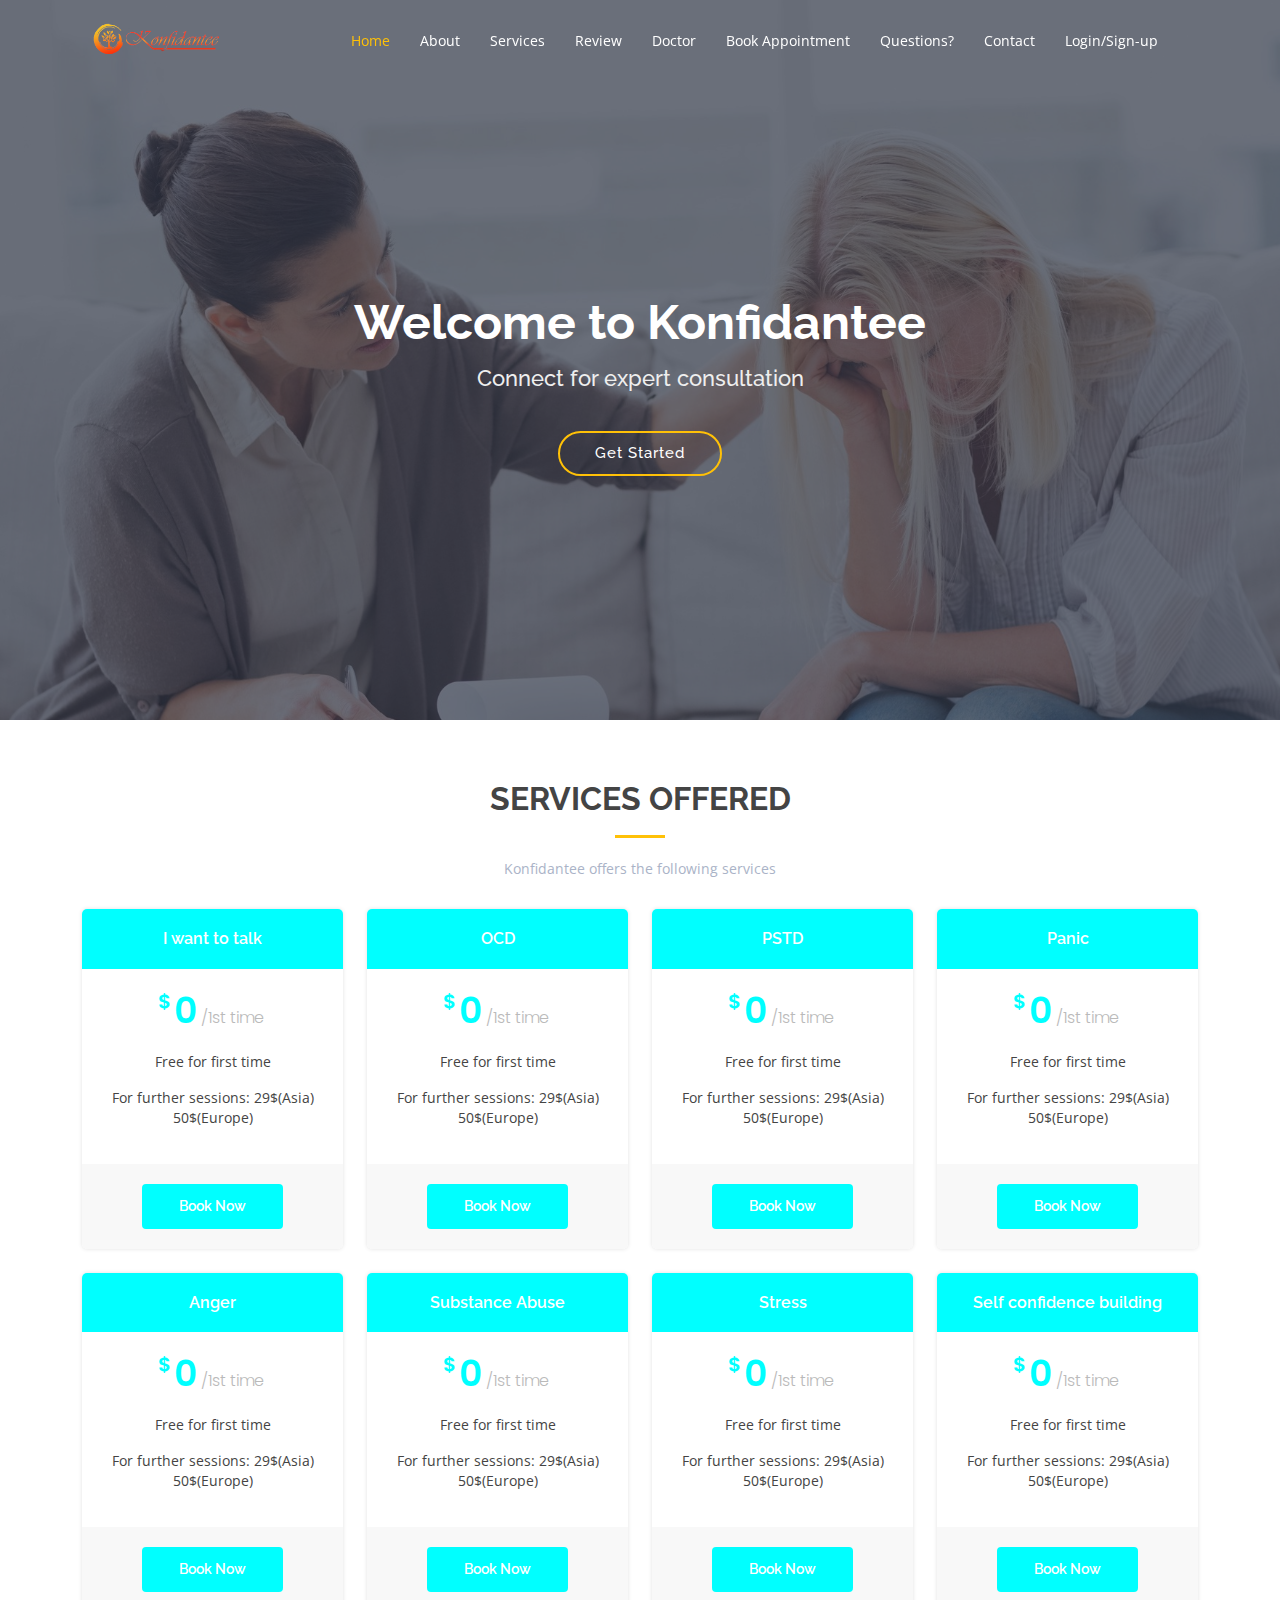
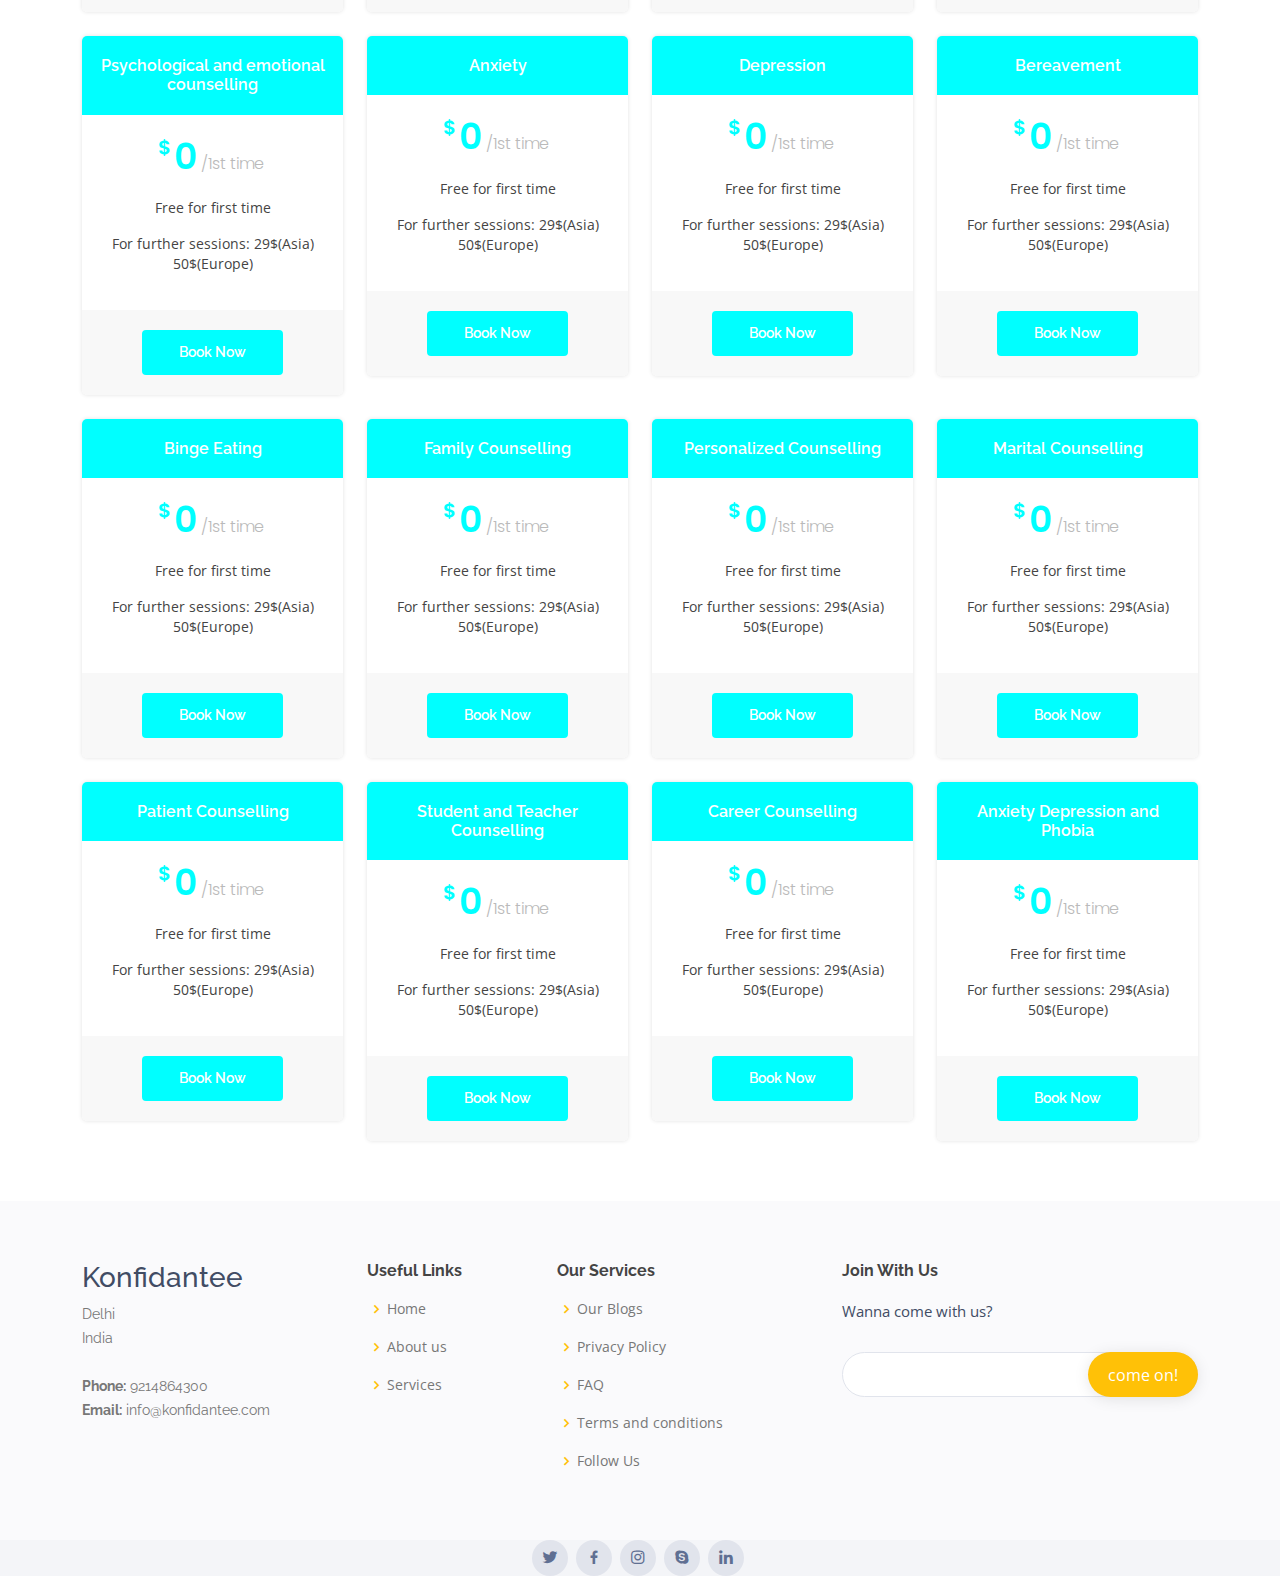
==== index.html @ 5b177a98 "Add files via upload" ====
<!DOCTYPE html>
<html lang="en">

<head>
  <meta charset="utf-8">
  <meta content="width=device-width, initial-scale=1.0" name="viewport">
  

  <title>Konfidantee</title>
  <meta content="" name="description">
  <meta content="" name="keywords">

  <!-- Favicons -->
  <link href="assets/img/favicon.png" rel="icon">
  <link href="assets/img/apple-touch-icon.png" rel="apple-touch-icon">

  <!-- Google Fonts -->
  <link href="https://fonts.googleapis.com/css?family=Open+Sans:300,300i,400,400i,600,600i,700,700i|Raleway:300,300i,400,400i,500,500i,600,600i,700,700i|Poppins:300,300i,400,400i,500,500i,600,600i,700,700i" rel="stylesheet">

  <!-- Vendor CSS Files -->
  <link href="assets/vendor/bootstrap/css/bootstrap.min.css" rel="stylesheet">
  <link href="assets/vendor/bootstrap-icons/bootstrap-icons.css" rel="stylesheet">
  <link href="assets/vendor/boxicons/css/boxicons.min.css" rel="stylesheet">
  <link href="assets/vendor/glightbox/css/glightbox.min.css" rel="stylesheet">
  <link href="assets/vendor/swiper/swiper-bundle.min.css" rel="stylesheet">
  <link href="assets/css/style.css" rel="stylesheet">
  
  

</head>

<body>

    <!-- **** Header Area Start ***** -->
  

    
   <header id="header" class="fixed-top header-transparent">
    <div class="container d-flex align-items-center justify-content-between">
      
       <a href="index.html" class="logo"><img src="assets/img/logo.png" alt="" class="img-fluid"></a>

      <nav id="navbar" class="navbar">
        <ul>
          <li><a class="nav-link scrollto active" href="#hero">Home</a></li>
          <li><a class="nav-link scrollto" href="#about">About</a></li>
          <li><a class="nav-link scrollto" href="#services">Services</a></li>
          <li><a class="nav-link scrollto " href="#testimonials">Review</a></li>
          <li><a class="nav-link scrollto" href="#team">Doctor</a></li>
          <li><a class="nav-link scrollto" href="indexbook.html">Book Appointment</a></li>
          <li><a class="nav-link scrollto" href="#faq">Questions?</a></li>
          <li><a class="nav-link scrollto" href="#contact">Contact</a></li>
        <li><a class="nav-link scrollto" href="indexlogin.html">Login/Sign-up</a></li>
      </ul>
     
           <!-- <i class="bi bi-list mobile-nav-toggle"></i> -->
           
          <button class="menu mobile-nav-toggle" onclick="this.classList.toggle('opened');this.setAttribute('aria-expanded', this.classList.contains('opened'))" aria-label="Main Menu">
            <svg width="40" height="40" viewBox="0 0 100 100">
              <path class="line line1" d="M 20,29.000046 H 80.000231 C 80.000231,29.000046 94.498839,28.817352 94.532987,66.711331 94.543142,77.980673 90.966081,81.670246 85.259173,81.668997 79.552261,81.667751 75.000211,74.999942 75.000211,74.999942 L 25.000021,25.000058" />
              <path class="line line2" d="M 20,50 H 80" />
              <path class="line line3" d="M 20,70.999954 H 80.000231 C 80.000231,70.999954 94.498839,71.182648 94.532987,33.288669 94.543142,22.019327 90.966081,18.329754 85.259173,18.331003 79.552261,18.332249 75.000211,25.000058 75.000211,25.000058 L 25.000021,74.999942" />
            </svg>
          </button>
           
      </nav><!-- .navbar -->
      
    </div>
  </header>

   


  <!-- ======= Hero Section ======= -->
  <section id="hero" class="d-flex align-items-center justify-content-center">
    <div class="container position-relative">
      <h1>Welcome to Konfidantee</h1>
      <h2>Connect for expert consultation</h2>
      <a href="#pricing" class="btn-get-started scrollto">Get Started</a>
    </div>
  </section><!-- End Hero -->

  <main id="main">

    <!-- ======= Service Section ======= -->
    <section id="pricing" class="pricing">
      <div class="container">

        <div class="section-title">
          <h2>Services Offered</h2>
          <p>Konfidantee offers the following services </p>
        </div>

        <div class="row">

          <div class="col-lg-3 col-md-6">
            <div class="box featured">
              <h3>I want to talk</h3>
              <h4><sup>$</sup>0<span> /1st time</span></h4>
              <ul>
                <li>Free for first time</li>
                <li>For further sessions: 29$(Asia) 50$(Europe)</li>
                
              </ul>
              <div class="btn-wrap">
                <a href="indexbook.html" class="btn-buy">Book Now</a>
              </div>
            </div>
          </div>

          <div class="col-lg-3 col-md-6 mt-4 mt-md-0">
            <div class="box featured">
              <h3>OCD</h3>
              <h4><sup>$</sup>0<span> /1st time</span></h4>
              <ul>
                <li>Free for first time</li>
                <li>For further sessions: 29$(Asia) 50$(Europe)</li>
               
                
              </ul>
              <div class="btn-wrap">
                <a href="indexbook.html" class="btn-buy">Book Now</a>
              </div>
            </div>
          </div>

          <div class="col-lg-3 col-md-6 mt-4 mt-lg-0">
            <div class="box featured">
              <h3>PSTD</h3>
              <h4><sup>$</sup>0<span> /1st time</span></h4>
              <ul>
                <li>Free for first time</li>
                <li>For further sessions: 29$(Asia) 50$(Europe)</li>
                
              </ul>
              <div class="btn-wrap">
                <a href="indexbook.html" class="btn-buy">Book Now</a>
              </div>
            </div>
          </div>

          <div class="col-lg-3 col-md-6 mt-4 mt-lg-0">
            <div class="box featured">
              <h3>Panic</h3>
              <h4><sup>$</sup>0<span> /1st time</span></h4>
              <ul>
                <li>Free for first time</li>
                <li>For further sessions: 29$(Asia) 50$(Europe)</li>
                
              </ul>
              <div class="btn-wrap">
                <a href="indexbook.html" class="btn-buy">Book Now</a>
              </div>
            </div>
          </div>

        </div>
        <br>
        <div class="row">

          <div class="col-lg-3 col-md-6">
            <div class="box featured">
              <h3>Anger</h3>
              <h4><sup>$</sup>0<span> /1st time</span></h4>
              <ul>
                <li>Free for first time</li>
                <li>For further sessions: 29$(Asia) 50$(Europe)</li>
                
              </ul>
              <div class="btn-wrap">
                <a href="indexbook.html" class="btn-buy">Book Now</a>
              </div>
            </div>
          </div>

          <div class="col-lg-3 col-md-6 mt-4 mt-md-0">
            <div class="box featured">
              <h3>Substance Abuse</h3>
             <h4><sup>$</sup>0<span> /1st time</span></h4>
              <ul>
                <li>Free for first time</li>
                <li>For further sessions: 29$(Asia) 50$(Europe)</li>
               
                
              </ul>
              <div class="btn-wrap">
                <a href="indexbook.html" class="btn-buy">Book Now</a>
              </div>
            </div>
          </div>

          <div class="col-lg-3 col-md-6 mt-4 mt-lg-0">
            <div class="box featured">
              <h3>Stress</h3>
              <h4><sup>$</sup>0<span> /1st time</span></h4>
              <ul>
                <li>Free for first time</li>
                <li>For further sessions: 29$(Asia) 50$(Europe)</li>
                
              </ul>
              <div class="btn-wrap">
                <a href="indexbook.html" class="btn-buy">Book Now</a>
              </div>
            </div>
          </div>

          <div class="col-lg-3 col-md-6 mt-4 mt-lg-0">
            <div class="box featured">
              <h3>Self confidence building</h3>
              <h4><sup>$</sup>0<span> /1st time</span></h4>
              <ul>
                <li>Free for first time</li>
                <li>For further sessions: 29$(Asia) 50$(Europe)</li>
                
              </ul>
              <div class="btn-wrap">
                <a href="indexbook.html" class="btn-buy">Book Now</a>
              </div>
            </div>
          </div>

        </div>
        <br>
        <div class="row">

          <div class="col-lg-3 col-md-6">
            <div class="box featured">
              <h3>Psychological and emotional counselling</h3>
              <h4><sup>$</sup>0<span> /1st time</span></h4>
              <ul>
                <li>Free for first time</li>
                <li>For further sessions: 29$(Asia) 50$(Europe)</li>
                
              </ul>
              <div class="btn-wrap">
                <a href="indexbook.html" class="btn-buy">Book Now</a>
              </div>
            </div>
          </div>

          <div class="col-lg-3 col-md-6 mt-4 mt-md-0">
            <div class="box featured">
              <h3>Anxiety</h3>
              <h4><sup>$</sup>0<span> /1st time</span></h4>
              <ul>
                <li>Free for first time</li>
                <li>For further sessions: 29$(Asia) 50$(Europe)</li>
               
                
              </ul>
              <div class="btn-wrap">
                <a href="indexbook.html" class="btn-buy">Book Now</a>
              </div>
            </div>
          </div>

          <div class="col-lg-3 col-md-6 mt-4 mt-lg-0">
            <div class="box featured">
              <h3>Depression</h3>
              <h4><sup>$</sup>0<span> /1st time</span></h4>
              <ul>
                <li>Free for first time</li>
                <li>For further sessions: 29$(Asia) 50$(Europe)</li>
                
              </ul>
              <div class="btn-wrap">
                <a href="indexbook.html" class="btn-buy">Book Now</a>
              </div>
            </div>
          </div>

          <div class="col-lg-3 col-md-6 mt-4 mt-lg-0">
            <div class="box featured">
              <h3>Bereavement</h3>
              <h4><sup>$</sup>0<span> /1st time</span></h4>
              <ul>
                <li>Free for first time</li>
                <li>For further sessions: 29$(Asia) 50$(Europe)</li>
                
              </ul>
              <div class="btn-wrap">
                <a href="indexbook.html" class="btn-buy">Book Now</a>
              </div>
            </div>
          </div>

        </div>
        <br>
        <div class="row">

          <div class="col-lg-3 col-md-6">
            <div class="box featured">
              <h3>Binge Eating</h3>
              <h4><sup>$</sup>0<span> /1st time</span></h4>
              <ul>
                <li>Free for first time</li>
                <li>For further sessions: 29$(Asia) 50$(Europe)</li>
                
              </ul>
              <div class="btn-wrap">
                <a href="indexbook.html" class="btn-buy">Book Now</a>
              </div>
            </div>
          </div>

          <div class="col-lg-3 col-md-6 mt-4 mt-md-0">
            <div class="box featured">
              <h3>Family Counselling</h3>
              <h4><sup>$</sup>0<span> /1st time</span></h4>
              <ul>
                <li>Free for first time</li>
                <li>For further sessions: 29$(Asia) 50$(Europe)</li>
               
                
              </ul>
              <div class="btn-wrap">
                <a href="indexbook.html" class="btn-buy">Book Now</a>
              </div>
            </div>
          </div>

          <div class="col-lg-3 col-md-6 mt-4 mt-lg-0">
            <div class="box featured">
              <h3>Personalized Counselling</h3>
              <h4><sup>$</sup>0<span> /1st time</span></h4>
              <ul>
                <li>Free for first time</li>
                <li>For further sessions: 29$(Asia) 50$(Europe)</li>
                
              </ul>
              <div class="btn-wrap">
                <a href="indexbook.html" class="btn-buy">Book Now</a>
              </div>
            </div>
          </div>

          <div class="col-lg-3 col-md-6 mt-4 mt-lg-0">
            <div class="box featured">
              <h3>Marital Counselling</h3>
              <h4><sup>$</sup>0<span> /1st time</span></h4>
              <ul>
                <li>Free for first time</li>
                <li>For further sessions: 29$(Asia) 50$(Europe)</li>
                
              </ul>
              <div class="btn-wrap">
                <a href="indexbook.html" class="btn-buy">Book Now</a>
              </div>
            </div>
          </div>

        </div>
        <br>
        <div class="row">

          <div class="col-lg-3 col-md-6">
            <div class="box featured">
              <h3>Patient Counselling</h3>
              <h4><sup>$</sup>0<span> /1st time</span></h4>
              <ul>
                <li>Free for first time</li>
                <li>For further sessions: 29$(Asia) 50$(Europe)</li>
                
              </ul>
              <div class="btn-wrap">
                <a href="indexbook.html" class="btn-buy">Book Now</a>
              </div>
            </div>
          </div>

          <div class="col-lg-3 col-md-6 mt-4 mt-md-0">
            <div class="box featured">
              <h3>Student and Teacher Counselling</h3>
              <h4><sup>$</sup>0<span> /1st time</span></h4>
              <ul>
                <li>Free for first time</li>
                <li>For further sessions: 29$(Asia) 50$(Europe)</li>
               
                
              </ul>
              <div class="btn-wrap">
                <a href="indexbook.html" class="btn-buy">Book Now</a>
              </div>
            </div>
          </div>

          <div class="col-lg-3 col-md-6 mt-4 mt-lg-0">
            <div class="box featured">
              <h3>Career Counselling</h3>
              <h4><sup>$</sup>0<span> /1st time</span></h4>
              <ul>
                <li>Free for first time</li>
                <li>For further sessions: 29$(Asia) 50$(Europe)</li>
                
              </ul>
              <div class="btn-wrap">
                <a href="indexbook.html" class="btn-buy">Book Now</a>
              </div>
            </div>
          </div>

          <div class="col-lg-3 col-md-6 mt-4 mt-lg-0">
            <div class="box featured">
              <h3>Anxiety Depression and Phobia</h3>
              <h4><sup>$</sup>0<span> /1st time</span></h4>
              <ul>
                <li>Free for first time</li>
                <li>For further sessions: 29$(Asia) 50$(Europe)</li>
                
              </ul>
              <div class="btn-wrap">
                <a href="indexbook.html" class="btn-buy">Book Now</a>
              </div>
            </div>
          </div>

        </div>

      </div>
    </section><!-- End Pricing Section -->


  </main><!-- End #main -->

  <!-- ======= Footer ======= -->
  <footer id="footer">

    <div class="footer-top">
      <div class="container">
        <div class="row">

          <div class="col-lg-3 col-md-6 footer-contact">
            <h3>Konfidantee</h3>
            <p>
              Delhi<br>
              India <br><br>
              <strong>Phone:</strong> 9214864300<br>
              <strong>Email:</strong> info@konfidantee.com<br>
            </p>
          </div>

          <div class="col-lg-2 col-md-6 footer-links">
            <h4>Useful Links</h4>
            <ul>
              <li><i class="bx bx-chevron-right"></i> <a href="#">Home</a></li>
              <li><i class="bx bx-chevron-right"></i> <a href="#">About us</a></li>
              <li><i class="bx bx-chevron-right"></i> <a href="#">Services</a></li>
              
              
            </ul>
          </div>

          <div class="col-lg-3 col-md-6 footer-links">
            <h4>Our Services</h4>
            <ul>
              <li><i class="bx bx-chevron-right"></i> <a href="#">Our Blogs</a></li>
              <li><i class="bx bx-chevron-right"></i> <a href="#">Privacy Policy</a></li>
              <li><i class="bx bx-chevron-right"></i> <a href="#">FAQ</a></li>
              <li><i class="bx bx-chevron-right"></i> <a href="#">Terms and conditions</a></li>
              <li><i class="bx bx-chevron-right"></i> <a href="#">Follow Us</a></li>
            </ul>
          </div>

          <div class="col-lg-4 col-md-6 footer-newsletter">
            <h4>Join With Us</h4>
            <p>Wanna come with us?</p>
            <form action="" method="post">
              <input type="email" name="email"><input type="submit" value="come on!">
            </form>
          </div>

        </div>
      </div>
    </div>

  
      <div class="social-links text-center text-md-right pt-3 pt-md-0">
        <a href="#" class="twitter"><i class="bx bxl-twitter"></i></a>
        <a href="#" class="facebook"><i class="bx bxl-facebook"></i></a>
        <a href="#" class="instagram"><i class="bx bxl-instagram"></i></a>
        <a href="#" class="google-plus"><i class="bx bxl-skype"></i></a>
        <a href="#" class="linkedin"><i class="bx bxl-linkedin"></i></a>
      </div>
    </div>
  </footer><!-- End Footer -->

  <a href="#" class="back-to-top d-flex align-items-center justify-content-center"><i class="bi bi-arrow-up-short"></i></a>
  
  <!-- Vendor JS Files -->

  <script src="assets/vendor/bootstrap/js/bootstrap.bundle.min.js"></script>
  
  <script src="assets/vendor/glightbox/js/glightbox.min.js"></script>
  <script src="assets/vendor/isotope-layout/isotope.pkgd.min.js"></script>
  <script src="assets/vendor/php-email-form/validate.js"></script>
  <script src="assets/vendor/purecounter/purecounter.js"></script>
  <script src="assets/vendor/swiper/swiper-bundle.min.js"></script>
  <script src="assets/js/main.js"></script>

</body>

</html>
---- assets/css/style.css ----
body {
  font-family: "Open Sans", sans-serif;
  color: #444444;
}

a {
  color: #ffc107;
  text-decoration: none;
}

a:hover {
  color: #ffce3a;
  text-decoration: none;
}

h1, h2, h3, h4, h5, h6 {
  font-family: "Raleway", sans-serif;
}

/*--------------------------------------------------------------
# Back to top button
--------------------------------------------------------------*/
.back-to-top {
  position: fixed;
  visibility: hidden;
  opacity: 0;
  right: 15px;
  bottom: 15px;
  z-index: 996;
  background: #ffc107;
  width: 40px;
  height: 40px;
  border-radius: 50px;
  transition: all 0.4s;
}


.back-to-top:hover {
  background: #ffcb30;
  color: #fff;
}

.back-to-top.active {
  visibility: visible;
  opacity: 1;
}

/*--------------------------------------------------------------
# Header
--------------------------------------------------------------*/
#header {
  transition: all 0.5s;
  z-index: 997;
  padding: 20px 0;
  background: rgba(55, 64, 85, 0.9);
}

#header.header-transparent {
  background: transparent;
}

#header.header-scrolled {
  background: rgba(55, 64, 85, 0.9);
  padding: 15px 0;
}

#header .logo {
  font-size: 28px;
  margin: 0;
  padding: 0;
  line-height: 1;
  font-weight: 600;
  letter-spacing: 2px;
  font-family: "Poppins", sans-serif;
}

#header .logo a {
  color: #fff;
}

#header .logo img {
  max-height: 40px;
}

/*--------------------------------------------------------------
# Navigation Menu
--------------------------------------------------------------*/
/**
* Desktop Navigation 
*/
.navbar {
  padding: 0;
}

.navbar ul {
  margin: 0;
  padding: 0;
  display: flex;
  list-style: none;
  align-items: center;
}

.navbar li {
  position: relative;
}

.navbar a, .navbar a:focus {
  display: flex;
  align-items: center;
  justify-content: space-between;
  padding: 10px 0 10px 30px;
  color: #fff;
  font-size: 14px;
  white-space: nowrap;
  transition: 0.3s;
}

.navbar a i, .navbar a:focus i {
  font-size: 12px;
  line-height: 0;
  margin-left: 5px;
}

.navbar a:hover, .navbar .active, .navbar .active:focus, .navbar li:hover > a {
  color: #ffc107;
}

.navbar .dropdown ul {
  display: block;
  position: absolute;
  left: 14px;
  top: calc(100% + 30px);
  margin: 0;
  padding: 10px 0;
  z-index: 99;
  opacity: 0;
  visibility: hidden;
  background: #fff;
  box-shadow: 0px 0px 30px rgba(127, 137, 161, 0.25);
  transition: 0.3s;
}

.navbar .dropdown ul li {
  min-width: 200px;
}

.navbar .dropdown ul a {
  padding: 10px 20px;
  font-size: 14px;
  text-transform: none;
  color: #414c64;
}

.navbar .dropdown ul a i {
  font-size: 12px;
}

.navbar .dropdown ul a:hover, .navbar .dropdown ul .active:hover, .navbar .dropdown ul li:hover > a {
  color: #ffc107;
}

.navbar .dropdown:hover > ul {
  opacity: 1;
  top: 100%;
  visibility: visible;
}

.navbar .dropdown .dropdown ul {
  top: 0;
  left: calc(100% - 30px);
  visibility: hidden;
}

.navbar .dropdown .dropdown:hover > ul {
  opacity: 1;
  top: 0;
  left: 100%;
  visibility: visible;
}

@media (max-width: 1366px) {
  .navbar .dropdown .dropdown ul {
    left: -90%;
  }
  .navbar .dropdown .dropdown:hover > ul {
    left: -100%;
  }
}

/**
* Mobile Navigation 
*/

/*mine*/

.menu {
  visibility: hidden;
  background-color: transparent;
  border: none;
  cursor: pointer;
  display: flex;
  padding: 0;
}
.line {
  fill: none;
  stroke: white;
  stroke-width: 6;
  transition: stroke-dasharray 600ms cubic-bezier(0.4, 0, 0.2, 1),
    stroke-dashoffset 600ms cubic-bezier(0.4, 0, 0.2, 1);
}
.line1 {
  stroke-dasharray: 60 207;
  stroke-width: 6;
}
.line2 {
  stroke-dasharray: 60 60;
  stroke-width: 6;
}
.line3 {
  stroke-dasharray: 60 207;
  stroke-width: 6;
}
.opened .line1 {
  stroke-dasharray: 90 207;
  stroke-dashoffset: -134;
  stroke-width: 6;
}
.opened .line2 {
  stroke-dasharray: 1 60;
  stroke-dashoffset: -30;
  stroke-width: 6;
}
.opened .line3 {
  stroke-dasharray: 90 207;
  stroke-dashoffset: -134;
  stroke-width: 6;
}

/*mine*/



.mobile-nav-toggle {
  /* color: #fff; */
  font-size: 28px;
  cursor: pointer;
  display: flex;
  line-height: 0;
  transition: 0.5s;
}

@media (max-width: 991px) {
  .mobile-nav-toggle {
    display: block;
  }
  .navbar ul {
    display: none;
  }
  .menu{
    visibility: visible;
  }
}

.navbar-mobile {
  position: fixed;
  overflow: hidden;
  top: 0;
  right: 0;
  left: 0;
  bottom: 0;
  background: rgba(45, 53, 69, 0.9);
  transition: 0.3s;
  z-index: 999;
}

.navbar-mobile .mobile-nav-toggle {
  position: absolute;
  top: 15px;
  right: 15px;
}

.navbar-mobile ul {
  display: block;
  position: absolute;
  top: 55px;
  right: 15px;
  bottom: 15px;
  left: 15px;
  padding: 10px 0;
  background-color: transparent;
  overflow-y: auto;
  transition: 0.3s;
}

.navbar-mobile a {
  padding: 10px 20px;
  font-size: 15px;
  color: white;
}

.navbar-mobile a:hover, .navbar-mobile .active, .navbar-mobile li:hover > a {
  color: #ffc107;
}

.navbar-mobile .dropdown ul {
  position: static;
  display: none;
  margin: 10px 20px;
  padding: 10px 0;
  z-index: 99;
  opacity: 1;
  visibility: visible;
  background: #fff;
  box-shadow: 0px 0px 30px rgba(127, 137, 161, 0.25);
}

.navbar-mobile .dropdown ul li {
  min-width: 200px;
}

.navbar-mobile .dropdown ul a {
  padding: 10px 20px;
}

.navbar-mobile .dropdown ul a i {
  font-size: 12px;
}

.navbar-mobile .dropdown ul a:hover, .navbar-mobile .dropdown ul .active:hover, .navbar-mobile .dropdown ul li:hover > a {
  color: #ffc107;
}

.navbar-mobile .dropdown > .dropdown-active {
  display: block;
}

/*--------------------------------------------------------------
# Hero Section
--------------------------------------------------------------*/
#hero {
  width: 100%;
  height: 80vh;
  background: url("../img/hero-img.jpeg") top center;
  background-size: cover;
  position: relative;
}

#hero:before {
  content: "";
  background: rgba(45, 53, 69, 0.7);
  position: absolute;
  bottom: 0;
  top: 0;
  left: 0;
  right: 0;
}

#hero .container {
  text-align: center;
  padding-top: 50px;
}

@media (max-width: 992px) {
  #hero .container {
    padding-top: 0;
  }
}

#hero h1 {
  margin: 0;
  font-size: 48px;
  font-weight: 700;
  line-height: 56px;
  color: #fff;
}

#hero h2 {
  color: #eee;
  margin: 15px 0 0 0;
  font-size: 22px;
}

#hero .btn-get-started {
  font-family: "Raleway", sans-serif;
  font-weight: 500;
  font-size: 15px;
  letter-spacing: 1px;
  display: inline-block;
  padding: 9px 35px;
  border-radius: 50px;
  transition: 0.5s;
  margin-top: 40px;
  border: 2px solid #ffc107;
  color: #fff;
}

#hero .btn-get-started:hover {
  background: #ffc107;
}

@media (min-width: 1024px) {
  #hero {
    background-attachment: fixed;
  }
}

@media (max-width: 768px) {
  #hero {
    height: 100vh;
  }
  #hero h1 {
    font-size: 28px;
    line-height: 36px;
  }
  #hero h2 {
    font-size: 18px;
    line-height: 24px;
  }
}

/*--------------------------------------------------------------
# Sections General
--------------------------------------------------------------*/
section {
  padding: 60px 0;
}

.section-bg {
  background-color: #f7f8fa;
}

.section-title {
  text-align: center;
  padding-bottom: 30px;
}

.section-title h2 {
  font-size: 32px;
  font-weight: bold;
  text-transform: uppercase;
  margin-bottom: 20px;
  padding-bottom: 20px;
  position: relative;
}

.section-title h2::after {
  content: '';
  position: absolute;
  display: block;
  width: 50px;
  height: 3px;
  background: #ffc107;
  bottom: 0;
  left: calc(50% - 25px);
}

.section-title p {
  margin-bottom: 0;
  font-size: 14px;
  color: #aab3c7;
}

/*--------------------------------------------------------------
# Breadcrumbs
--------------------------------------------------------------*/
.breadcrumbs {
  padding: 20px 0;
  background-color: #fafafc;
  min-height: 40px;
  margin-top: 82px;
}

@media (max-width: 992px) {
  .breadcrumbs {
    margin-top: 68px;
  }
}

.breadcrumbs h2 {
  font-size: 24px;
  font-weight: 300;
  margin: 0;
}

@media (max-width: 992px) {
  .breadcrumbs h2 {
    margin: 0 0 10px 0;
  }
}

.breadcrumbs ol {
  display: flex;
  flex-wrap: wrap;
  list-style: none;
  padding: 0;
  margin: 0;
  font-size: 14px;
}

.breadcrumbs ol li + li {
  padding-left: 10px;
}

.breadcrumbs ol li + li::before {
  display: inline-block;
  padding-right: 10px;
  color: #6c757d;
  content: "/";
}

@media (max-width: 768px) {
  .breadcrumbs .d-flex {
    display: block !important;
  }
  .breadcrumbs ol {
    display: block;
  }
  .breadcrumbs ol li {
    display: inline-block;
  }
}

/*--------------------------------------------------------------
# Clients
--------------------------------------------------------------*/
.clients {
  padding: 15px 0;
  text-align: center;
}

.clients img {
  max-width: 45%;
  transition: all 0.4s ease-in-out;
  display: inline-block;
  padding: 15px 0;
  filter: grayscale(100);
}

.clients img:hover {
  filter: none;
  transform: scale(1.15);
}

@media (max-width: 768px) {
  .clients img {
    max-width: 40%;
  }
}

/*--------------------------------------------------------------
# About
--------------------------------------------------------------*/
.about h3 {
  font-weight: 700;
  font-size: 34px;
  color: #414c64;
}

.about h4 {
  font-size: 20px;
  font-weight: 700;
  margin-top: 5px;
}

.about i {
  font-size: 48px;
  margin-top: 15px;
  color: #8b97b3;
}

.about p {
  font-size: 15px;
  color: #848484;
}

/*--------------------------------------------------------------
# Counts
--------------------------------------------------------------*/
.counts {
  padding: 40px 0;
}

.counts .counters span {
  font-size: 48px;
  display: block;
  color: #414c64;
}

.counts .counters p {
  padding: 0;
  margin: 0 0 20px 0;
  font-family: "Raleway", sans-serif;
  font-size: 14px;
}

/*--------------------------------------------------------------
# Services
--------------------------------------------------------------*/
.services .icon-box {
  text-align: center;
  padding: 70px 20px 80px 20px;
  transition: all ease-in-out 0.3s;
  background: #fff;
  box-shadow: 0px 5px 90px 0px rgba(110, 123, 131, 0.05);
}

.services .icon-box .icon {
  margin: 0 auto;
  width: 64px;
  height: 64px;
  display: flex;
  align-items: center;
  justify-content: center;
  transition: ease-in-out 0.3s;
  position: relative;
  background: #f5f5f5;
  border-radius: 50px;
}

.services .icon-box .icon i {
  font-size: 32px;
  transition: 0.5s;
  line-height: 1;
  position: relative;
}

.services .icon-box h4 {
  font-weight: 600;
  margin: 10px 0 15px 0;
  font-size: 22px;
}

.services .icon-box h4 a {
  color: #414c64;
  transition: ease-in-out 0.3s;
}

.services .icon-box p {
  line-height: 24px;
  font-size: 14px;
  margin-bottom: 0;
}

.services .icon-box:hover {
  border-color: #fff;
  box-shadow: 0px 0 35px 0 rgba(0, 0, 0, 0.08);
}

.services .iconbox-blue i {
  color: #47aeff;
}

.services .iconbox-blue:hover .icon {
  background: #47aeff;
}

.services .iconbox-blue:hover .icon i {
  color: #fff;
}

.services .iconbox-orange i {
  color: #ffa76e;
}

.services .iconbox-orange:hover .icon {
  background: #ffa76e;
}

.services .iconbox-orange:hover .icon i {
  color: #fff;
}

.services .iconbox-pink i {
  color: #e80368;
}

.services .iconbox-pink:hover .icon {
  background: #e80368;
}

.services .iconbox-pink:hover .icon i {
  color: #fff;
}

.services .iconbox-yellow i {
  color: #ffbb2c;
}

.services .iconbox-yellow:hover .icon {
  background: #ffbb2c;
}

.services .iconbox-yellow:hover .icon i {
  color: #fff;
}

.services .iconbox-red i {
  color: #ff5828;
}

.services .iconbox-red:hover .icon {
  background: #ff5828;
}

.services .iconbox-red:hover .icon i {
  color: #fff;
}

.services .iconbox-teal i {
  color: #11dbcf;
}

.services .iconbox-teal:hover .icon {
  background: #11dbcf;
}

.services .iconbox-teal:hover .icon i {
  color: #fff;
}

/*--------------------------------------------------------------
# Cta
--------------------------------------------------------------*/
.cta {
  background: #414c64;
  background-size: cover;
  padding: 60px 0;
}

.cta h3 {
  color: #fff;
  font-size: 28px;
  font-weight: 700;
}

.cta p {
  color: #fff;
}

.cta .cta-btn {
  font-family: "Raleway", sans-serif;
  font-weight: 500;
  font-size: 16px;
  letter-spacing: 1px;
  display: inline-block;
  padding: 10px 35px;
  border-radius: 25px;
  transition: 0.5s;
  margin-top: 10px;
  border: 2px solid #ffc107;
  color: #fff;
}

.cta .cta-btn:hover {
  background: #ffc107;
}

/*--------------------------------------------------------------
# Testimonials
--------------------------------------------------------------*/
.testimonials .testimonial-item {
  box-sizing: content-box;
  min-height: 320px;
}

.testimonials .testimonial-item .testimonial-img {
  width: 90px;
  border-radius: 50%;
  margin: -40px 0 0 40px;
  position: relative;
  z-index: 2;
  border: 6px solid #fff;
}

.testimonials .testimonial-item h3 {
  font-size: 18px;
  font-weight: bold;
  margin: 10px 0 5px 45px;
  color: #111;
}

.testimonials .testimonial-item h4 {
  font-size: 14px;
  color: #999;
  margin: 0 0 0 45px;
}

.testimonials .testimonial-item .quote-icon-left, .testimonials .testimonial-item .quote-icon-right {
  color: #ffe7a0;
  font-size: 26px;
}

.testimonials .testimonial-item .quote-icon-left {
  display: inline-block;
  left: -5px;
  position: relative;
}

.testimonials .testimonial-item .quote-icon-right {
  display: inline-block;
  right: -5px;
  position: relative;
  top: 10px;
}

.testimonials .testimonial-item p {
  font-style: italic;
  margin: 0 15px 0 15px;
  padding: 20px 20px 60px 20px;
  background: #fafafc;
  position: relative;
  border-radius: 6px;
  position: relative;
  z-index: 1;
}

.testimonials .swiper-pagination {
  margin-top: 20px;
  position: relative;
}

.testimonials .swiper-pagination .swiper-pagination-bullet {
  width: 12px;
  height: 12px;
  background-color: #fff;
  opacity: 1;
  border: 1px solid #ffc107;
}

.testimonials .swiper-pagination .swiper-pagination-bullet-active {
  background-color: #ffc107;
}

.testimonials .swiper-pagination .swiper-pagination-bullet-active-button
{background: #ffce3a;}
/*--------------------------------------------------------------
# Portfolio
--------------------------------------------------------------*/
.portfolio #portfolio-flters {
  padding: 0;
  margin: 0 auto 25px auto;
  list-style: none;
  text-align: center;
  border-radius: 50px;
}

.portfolio #portfolio-flters li {
  cursor: pointer;
  display: inline-block;
  padding: 8px 18px 10px 18px;
  font-size: 14px;
  font-weight: 500;
  line-height: 1;
  color: #444444;
  margin: 0 3px 10px 3px;
  transition: all ease-in-out 0.3s;
  background: #fafafc;
  border-radius: 50px;
}

.portfolio #portfolio-flters li:hover, .portfolio #portfolio-flters li.filter-active {
  color: #414c64;
  background: #ffc107;
}

.portfolio #portfolio-flters li:last-child {
  margin-right: 0;
}

.portfolio .portfolio-item {
  margin-bottom: 30px;
  overflow: hidden;
}

.portfolio .portfolio-item img {
  position: relative;
  top: 0;
  transition: all 0.6s cubic-bezier(0.645, 0.045, 0.355, 1);
}

.portfolio .portfolio-item .portfolio-info {
  opacity: 0;
  position: absolute;
  left: 15px;
  right: 15px;
  bottom: -50px;
  z-index: 3;
  transition: all ease-in-out 0.3s;
  background: #ffc107;
  padding: 15px 20px;
}

.portfolio .portfolio-item .portfolio-info h4 {
  font-size: 18px;
  color: #fff;
  font-weight: 600;
}

.portfolio .portfolio-item .portfolio-info p {
  color: #fff;
  font-size: 14px;
  margin-bottom: 0;
}

.portfolio .portfolio-item .portfolio-info .preview-link, .portfolio .portfolio-item .portfolio-info .details-link {
  position: absolute;
  right: 50px;
  font-size: 24px;
  top: calc(50% - 18px);
  color: rgba(255, 255, 255, 0.7);
  transition: ease-in-out 0.3s;
}

.portfolio .portfolio-item .portfolio-info .preview-link:hover, .portfolio .portfolio-item .portfolio-info .details-link:hover {
  color: #fff;
}

.portfolio .portfolio-item .portfolio-info .details-link {
  right: 15px;
}

.portfolio .portfolio-item:hover img {
  top: -30px;
}

.portfolio .portfolio-item:hover .portfolio-info {
  opacity: 1;
  bottom: 0;
}

/*--------------------------------------------------------------
# Portfolio Details
--------------------------------------------------------------*/
.portfolio-details {
  padding-top: 40px;
}

.portfolio-details .portfolio-details-slider img {
  width: 100%;
}

.portfolio-details .portfolio-details-slider .swiper-pagination {
  margin-top: 20px;
  position: relative;
}

.portfolio-details .portfolio-details-slider .swiper-pagination .swiper-pagination-bullet {
  width: 12px;
  height: 12px;
  background-color: #fff;
  opacity: 1;
  border: 1px solid #ffc107;
}

.portfolio-details .portfolio-details-slider .swiper-pagination .swiper-pagination-bullet-active {
  background-color: #ffc107;
}

.portfolio-details .portfolio-info {
  padding: 30px;
  box-shadow: 0px 0 30px rgba(65, 76, 100, 0.08);
}

.portfolio-details .portfolio-info h3 {
  font-size: 22px;
  font-weight: 700;
  margin-bottom: 20px;
  padding-bottom: 20px;
  border-bottom: 1px solid #eee;
}

.portfolio-details .portfolio-info ul {
  list-style: none;
  padding: 0;
  font-size: 15px;
}

.portfolio-details .portfolio-info ul li + li {
  margin-top: 10px;
}

.portfolio-details .portfolio-description {
  padding-top: 30px;
}

.portfolio-details .portfolio-description h2 {
  font-size: 26px;
  font-weight: 700;
  margin-bottom: 20px;
}

.portfolio-details .portfolio-description p {
  padding: 0;
}

/*--------------------------------------------------------------
# Team
--------------------------------------------------------------*/
.team .member {
  margin-bottom: 20px;
  overflow: hidden;
  text-align: center;
  border-radius: 5px;
  background: #fff;
  box-shadow: 0px 2px 15px rgba(65, 76, 100, 0.06);
}

.team .member .member-img {
  position: relative;
  overflow: hidden;
}

.team .member .social {
  position: absolute;
  left: 0;
  bottom: 0;
  right: 0;
  height: 40px;
  opacity: 0;
  transition: ease-in-out 0.3s;
  text-align: center;
  background: rgba(255, 255, 255, 0.85);
  display: flex;
  align-items: center;
  justify-content: center;
}

.team .member .social a {
  transition: color 0.3s;
  color: #414c64;
  margin: 0 10px;
  display: inline-flex;
  align-items: center;
  justify-content: center;
}

.team .member .social a i {
  line-height: 0;
}

.team .member .social a:hover {
  color: #ffc107;
}

.team .member .social i {
  font-size: 18px;
  margin: 0 2px;
}

.team .member .member-info {
  padding: 25px 15px;
}

.team .member .member-info h4 {
  font-weight: 700;
  margin-bottom: 5px;
  font-size: 18px;
  color: #414c64;
}

.team .member .member-info span {
  display: block;
  font-size: 13px;
  font-weight: 400;
  color: #aaaaaa;
}

.team .member .member-info p {
  font-style: italic;
  font-size: 14px;
  line-height: 26px;
  color: #777777;
}

.team .member:hover .social {
  opacity: 1;
}

/*--------------------------------------------------------------
# Pricing
--------------------------------------------------------------*/
.pricing .box {
  padding: 20px;
  background: #fff;
  text-align: center;
  box-shadow: 0px 0px 4px rgba(0, 0, 0, 0.12);
  border-radius: 5px;
  position: relative;
  overflow: hidden;
}

.pricing h3 {
  font-weight: 400;
  margin: -20px -20px 20px -20px;
  padding: 20px 15px;
  font-size: 16px;
  font-weight: 600;
  color: #777777;
  background: #f8f8f8;
}

.pricing h4 {
  font-size: 36px;
  color: #00FFFF;
  font-weight: 600;
  font-family: "Poppins", sans-serif;
  margin-bottom: 20px;
}

.pricing h4 sup {
  font-size: 20px;
  top: -15px;
  left: -3px;
}

.pricing h4 span {
  color: #bababa;
  font-size: 16px;
  font-weight: 300;
}

.pricing ul {
  padding: 0;
  list-style: none;
  color: #444444;
  text-align: center;
  line-height: 20px;
  font-size: 14px;
}

.pricing ul li {
  padding-bottom: 16px;
}

.pricing ul i {
  color: #ffc107;
  font-size: 18px;
  padding-right: 4px;
}

.pricing ul .na {
  color: #ccc;
  text-decoration: line-through;
}

.pricing .btn-wrap {
  margin: 20px -20px -20px -20px;
  padding: 20px 15px;
  background: #f8f8f8;
  text-align: center;
}

.pricing .btn-buy {
  display: inline-block;
  padding: 10px 35px;
  border-radius: 4px;
  transition: none;
  font-size: 14px;
  font-weight: 400;
  font-family: "Raleway", sans-serif;
  font-weight: 600;
  transition: 0.3s;
  border: 2px solid #c8cedc;
  color: #6c7c9f;
}

.pricing .btn-buy:hover {
  background: #fff;
}

.pricing .featured h3 {
  color: #fff;
  background: #00FFFF;
}

.pricing .featured .btn-buy {
  background: #00FFFF;
  color: #fff;
  border: 2px solid #00FFFF;
}

.pricing .featured .btn-buy:hover {
  background: #00FFFF;
}

.pricing .advanced {
  width: 200px;
  position: absolute;
  top: 18px;
  right: -68px;
  transform: rotate(45deg);
  z-index: 1;
  font-size: 14px;
  padding: 1px 0 3px 0;
  background: #ffc107;
  color: #fff;
}

/*--------------------------------------------------------------
# Frequently Asked Questions
--------------------------------------------------------------*/
.faq .faq-list {
  padding: 0 100px;
}

.faq .faq-list ul {
  padding: 0;
  list-style: none;
}

.faq .faq-list li + li {
  margin-top: 15px;
}

.faq .faq-list li {
  padding: 20px;
  background: #fff;
  border-radius: 4px;
  position: relative;
}

.faq .faq-list a {
  display: block;
  position: relative;
  font-family: "Poppins", sans-serif;
  font-size: 16px;
  line-height: 24px;
  font-weight: 500;
  padding: 0 30px;
  outline: none;
  cursor: pointer;
}

.faq .faq-list .icon-help {
  font-size: 24px;
  position: absolute;
  right: 0;
  left: 20px;
  color: #ffce3a;
}

.faq .faq-list .icon-show, .faq .faq-list .icon-close {
  font-size: 24px;
  position: absolute;
  right: 0;
  top: 0;
}

.faq .faq-list p {
  margin-bottom: 0;
  padding: 10px 0 0 0;
}

.faq .faq-list .icon-show {
  display: none;
}

.faq .faq-list a.collapsed {
  color: #343a40;
  transition: 0.3s;
}

.faq .faq-list a.collapsed:hover {
  color: #ffc107;
}

.faq .faq-list a.collapsed .icon-show {
  display: inline-block;
}

.faq .faq-list a.collapsed .icon-close {
  display: none;
}

@media (max-width: 1200px) {
  .faq .faq-list {
    padding: 0;
  }
}

/*--------------------------------------------------------------
# Contact
--------------------------------------------------------------*/
.contact .info-box {
  color: #444444;
  text-align: center;
  box-shadow: 0 0 20px rgba(65, 76, 100, 0.05);
  padding: 20px 0 30px 0;
}

.contact .info-box i {
  font-size: 32px;
  color: #ffc107;
  border-radius: 50%;
  padding: 8px;
  border: 2px dotted #ffeeba;
}

.contact .info-box h3 {
  font-size: 20px;
  color: #777777;
  font-weight: 700;
  margin: 10px 0;
}

.contact .info-box p {
  padding: 0;
  line-height: 24px;
  font-size: 14px;
  margin-bottom: 0;
}

.contact .php-email-form {
  box-shadow: 0 0 20px rgba(65, 76, 100, 0.05);
  padding: 30px;
}

.contact .php-email-form .error-message {
  display: none;
  color: #fff;
  background: #ed3c0d;
  text-align: left;
  padding: 15px;
  font-weight: 600;
}

.contact .php-email-form .error-message br + br {
  margin-top: 25px;
}

.contact .php-email-form .sent-message {
  display: none;
  color: #fff;
  background: #18d26e;
  text-align: center;
  padding: 15px;
  font-weight: 600;
}

.contact .php-email-form .loading {
  display: none;
  background: #fff;
  text-align: center;
  padding: 15px;
}

.contact .php-email-form .loading:before {
  content: "";
  display: inline-block;
  border-radius: 50%;
  width: 24px;
  height: 24px;
  margin: 0 10px -6px 0;
  border: 3px solid #18d26e;
  border-top-color: #eee;
  -webkit-animation: animate-loading 1s linear infinite;
  animation: animate-loading 1s linear infinite;
}

.contact .php-email-form input, .contact .php-email-form textarea {
  border-radius: 4px;
  box-shadow: none;
  font-size: 14px;
}

.contact .php-email-form input:focus, .contact .php-email-form textarea:focus {
  border-color: #ffc107;
}

.contact .php-email-form input {
  padding: 10px 15px;
}

.contact .php-email-form textarea {
  padding: 12px 15px;
}

.contact .php-email-form button[type="submit"] {
  background: #ffc107;
  border: 0;
  padding: 10px 30px;
  color: #fff;
  transition: 0.4s;
  border-radius: 50px;
}

.contact .php-email-form button[type="submit"]:hover {
  background: #ffce3a;
}

@-webkit-keyframes animate-loading {
  0% {
    transform: rotate(0deg);
  }
  100% {
    transform: rotate(360deg);
  }
}

@keyframes animate-loading {
  0% {
    transform: rotate(0deg);
  }
  100% {
    transform: rotate(360deg);
  }
}

/*--------------------------------------------------------------
# Footer
--------------------------------------------------------------*/
#footer {
  color: #414c64;
  font-size: 14px;
  background: #f4f5f8;
}

#footer .footer-top {
  padding: 60px 0 30px 0;
  background: #fafafc;
}

#footer .footer-top .footer-contact {
  margin-bottom: 30px;
}

#footer .footer-top .footer-contact h4 {
  font-size: 22px;
  margin: 0 0 30px 0;
  padding: 2px 0 2px 0;
  line-height: 1;
  font-weight: 700;
}

#footer .footer-top .footer-contact p {
  font-size: 14px;
  line-height: 24px;
  margin-bottom: 0;
  font-family: "Raleway", sans-serif;
  color: #777777;
}

#footer .footer-top h4 {
  font-size: 16px;
  font-weight: bold;
  color: #444444;
  position: relative;
  padding-bottom: 12px;
}

#footer .footer-top .footer-links {
  margin-bottom: 30px;
}

#footer .footer-top .footer-links ul {
  list-style: none;
  padding: 0;
  margin: 0;
}

#footer .footer-top .footer-links ul i {
  padding-right: 2px;
  color: #ffc107;
  font-size: 18px;
  line-height: 1;
}

#footer .footer-top .footer-links ul li {
  padding: 10px 0;
  display: flex;
  align-items: center;
}

#footer .footer-top .footer-links ul li:first-child {
  padding-top: 0;
}

#footer .footer-top .footer-links ul a {
  color: #777777;
  transition: 0.3s;
  display: inline-block;
  line-height: 1;
}

#footer .footer-top .footer-links ul a:hover {
  text-decoration: none;
  color: #ffc107;
}

#footer .footer-newsletter {
  font-size: 15px;
}

#footer .footer-newsletter h4 {
  font-size: 16px;
  font-weight: bold;
  color: #444444;
  position: relative;
  padding-bottom: 12px;
}

#footer .footer-newsletter form {
  margin-top: 30px;
  background: #fff;
  padding: 6px 10px;
  position: relative;
  border-radius: 50px;
  text-align: left;
  border: 1px solid #e1e4ec;
}

#footer .footer-newsletter form input[type="email"] {
  border: 0;
  padding: 4px 8px;
  width: calc(100% - 100px);
}

#footer .footer-newsletter form input[type="submit"] {
  position: absolute;
  top: -1px;
  right: -1px;
  bottom: -1px;
  border: 0;
  background: none;
  font-size: 16px;
  padding: 0 20px;
  background: #ffc107;
  color: #fff;
  transition: 0.3s;
  border-radius: 50px;
  box-shadow: 0px 2px 15px rgba(0, 0, 0, 0.1);
}

#footer .footer-newsletter form input[type="submit"]:hover {
  background: #ffce3a;
}

#footer .credits {
  padding-top: 5px;
  font-size: 13px;
}

#footer .social-links a {
  font-size: 18px;
  display: inline-block;
  background: #e1e4ec;
  color: #5f6f92;
  line-height: 1;
  padding: 8px 0;
  margin-right: 4px;
  border-radius: 50%;
  text-align: center;
  width: 36px;
  height: 36px;
  transition: 0.3s;
}

#footer .social-links a:hover {
  background: #ffce3a;
  text-decoration: none;
}
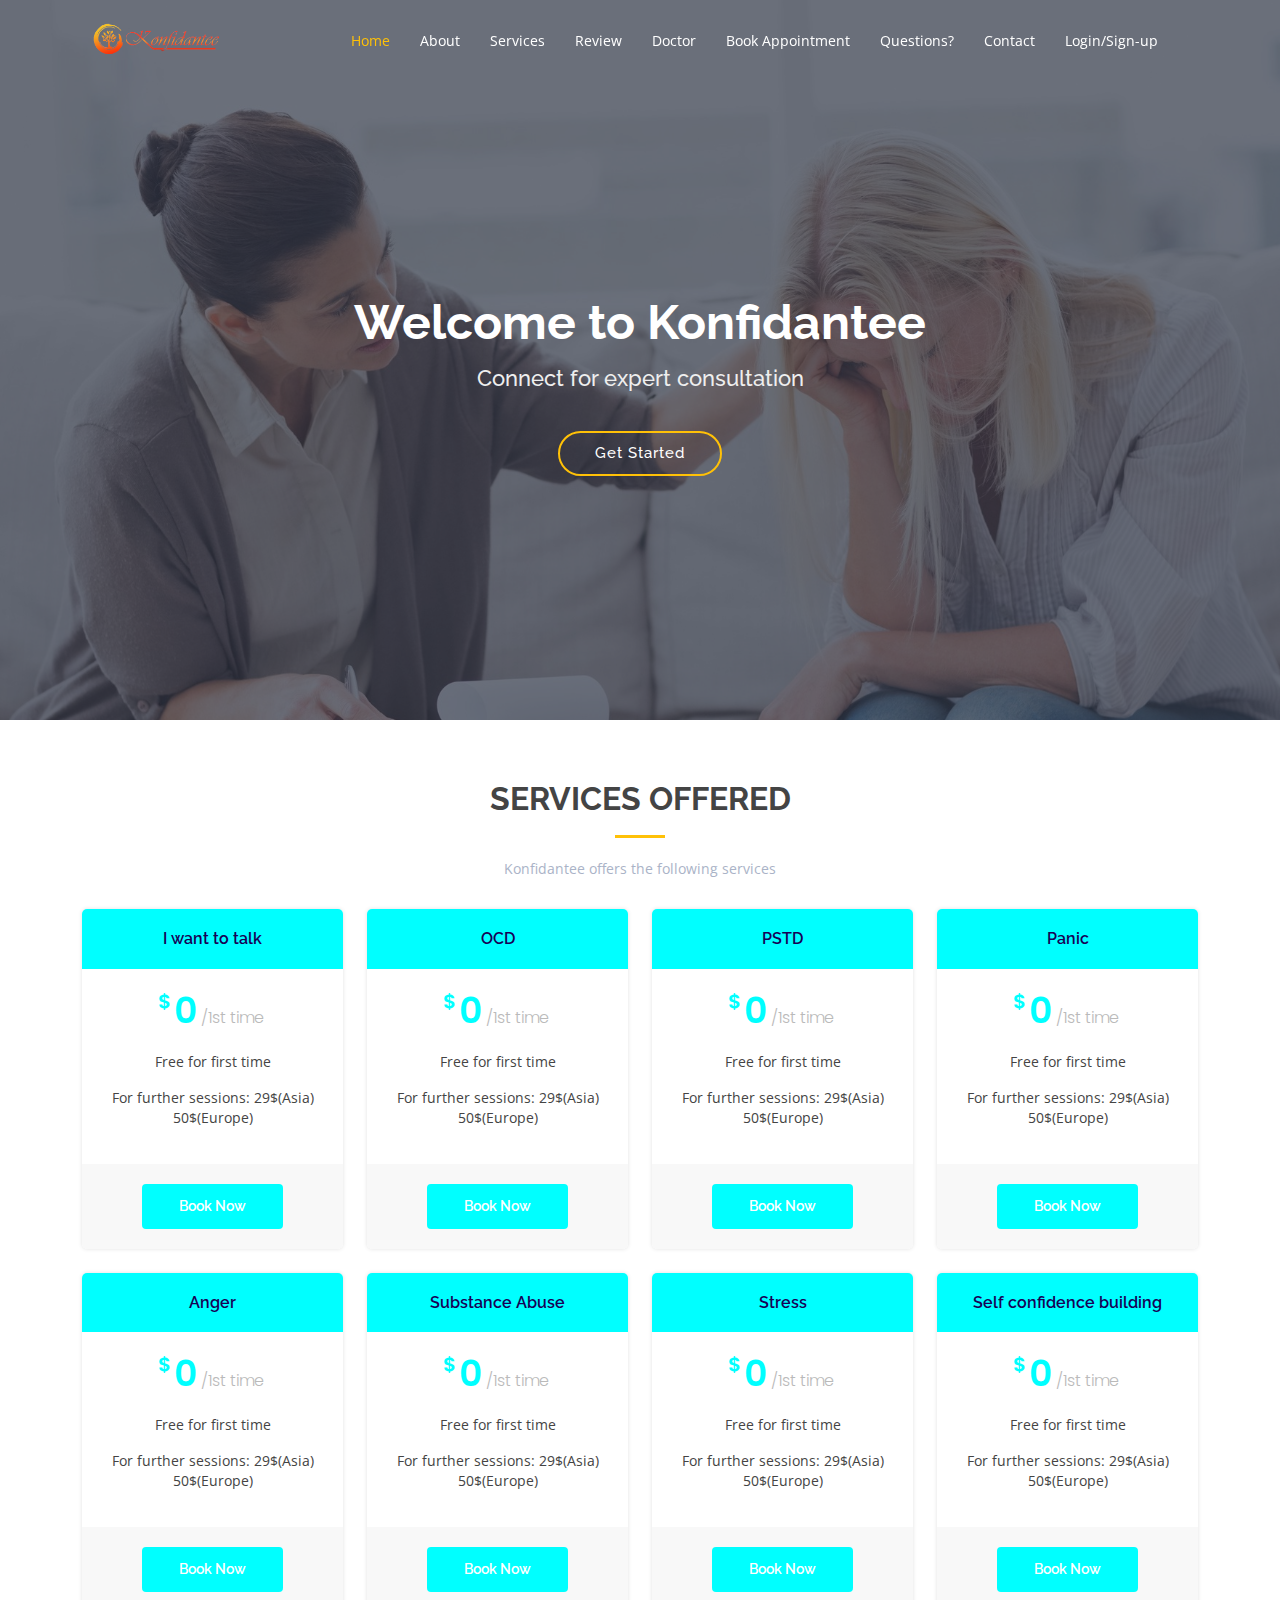
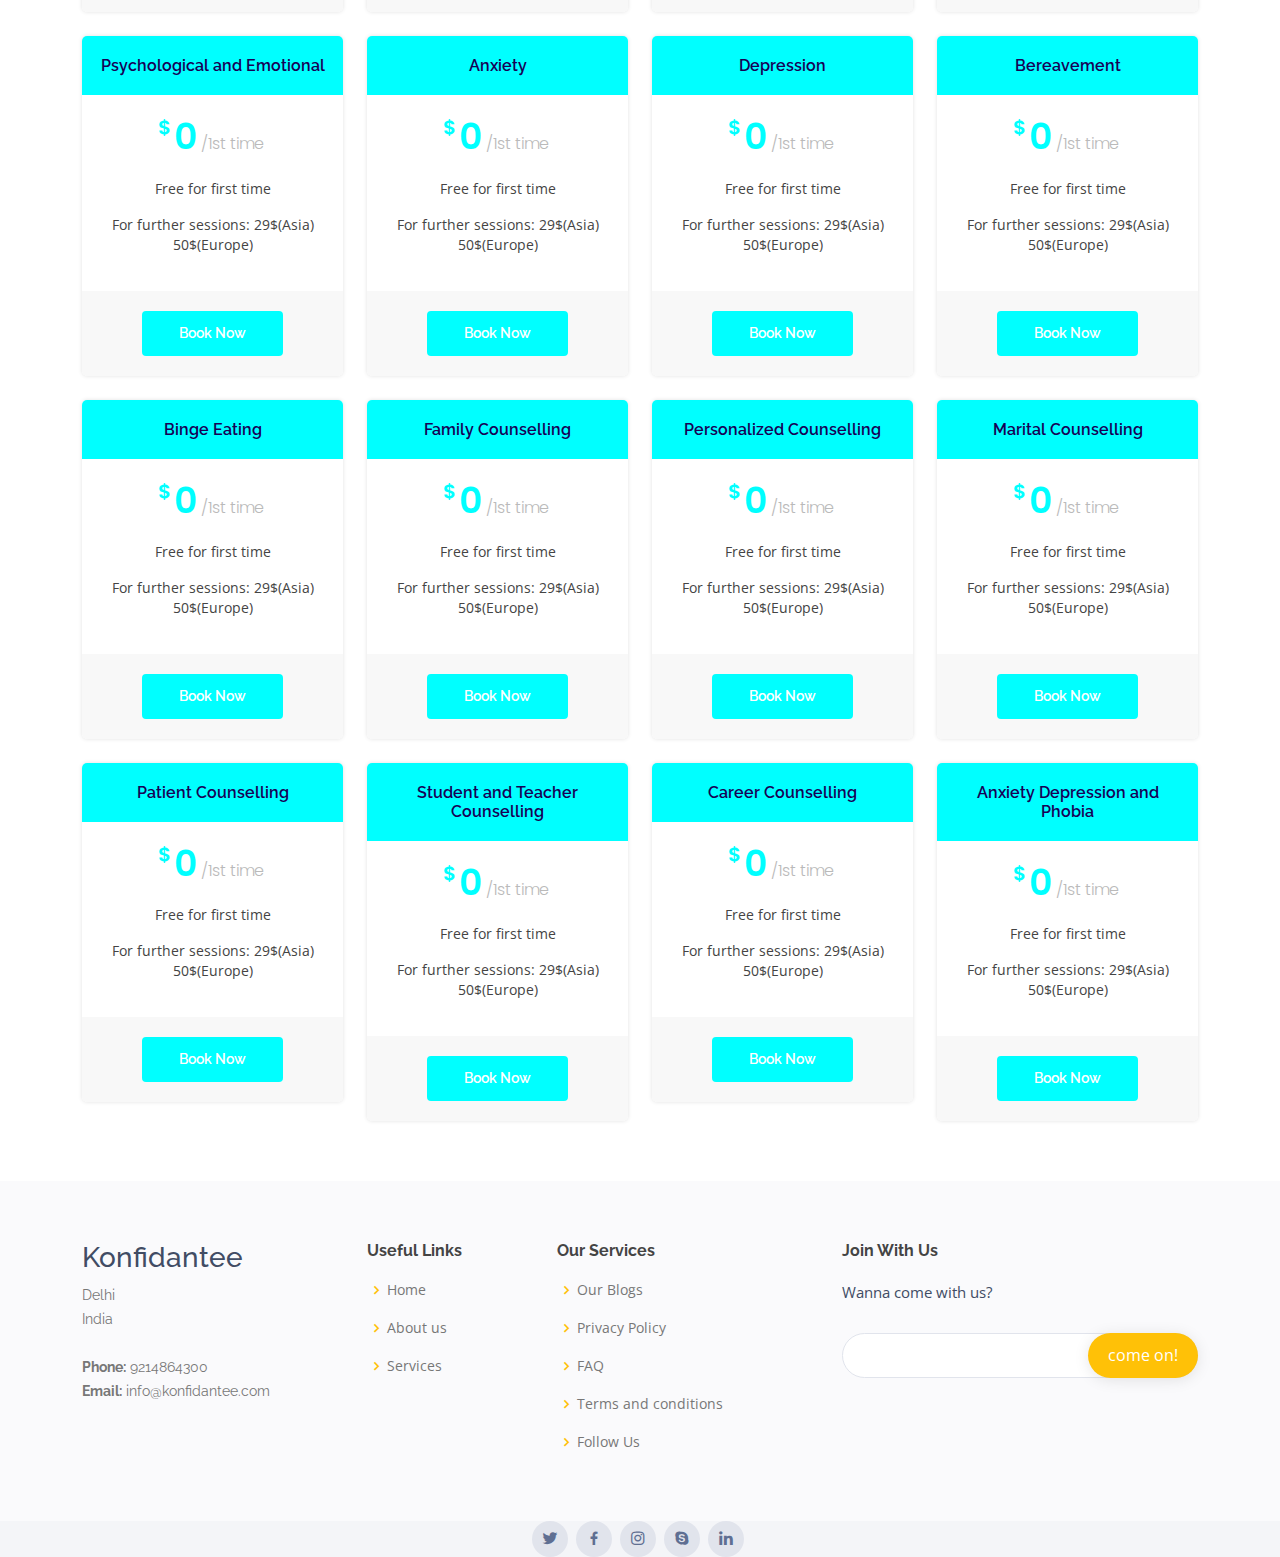
==== commit 2734da6c: "Update index.html" ====
--- a/index.html
+++ b/index.html
@@ -6,7 +6,7 @@
   <meta content="width=device-width, initial-scale=1.0" name="viewport">
   
 
-  <title>Konfidantee</title>
+  <title>Konfidantee Services</title>
   <meta content="" name="description">
   <meta content="" name="keywords">
 
@@ -225,7 +225,7 @@
 
           <div class="col-lg-3 col-md-6">
             <div class="box featured">
-              <h3>Psychological and emotional counselling</h3>
+              <h3>Psychological and Emotional</h3>
               <h4><sup>$</sup>0<span> /1st time</span></h4>
               <ul>
                 <li>Free for first time</li>
--- a/assets/css/style.css
+++ b/assets/css/style.css
@@ -1095,7 +1095,7 @@
   padding: 20px 15px;
   font-size: 16px;
   font-weight: 600;
-  color: #777777;
+  color: #000000;
   background: #f8f8f8;
 }
 
@@ -1169,7 +1169,7 @@
 }
 
 .pricing .featured h3 {
-  color: #fff;
+  color: #170055;
   background: #00FFFF;
 }
 
